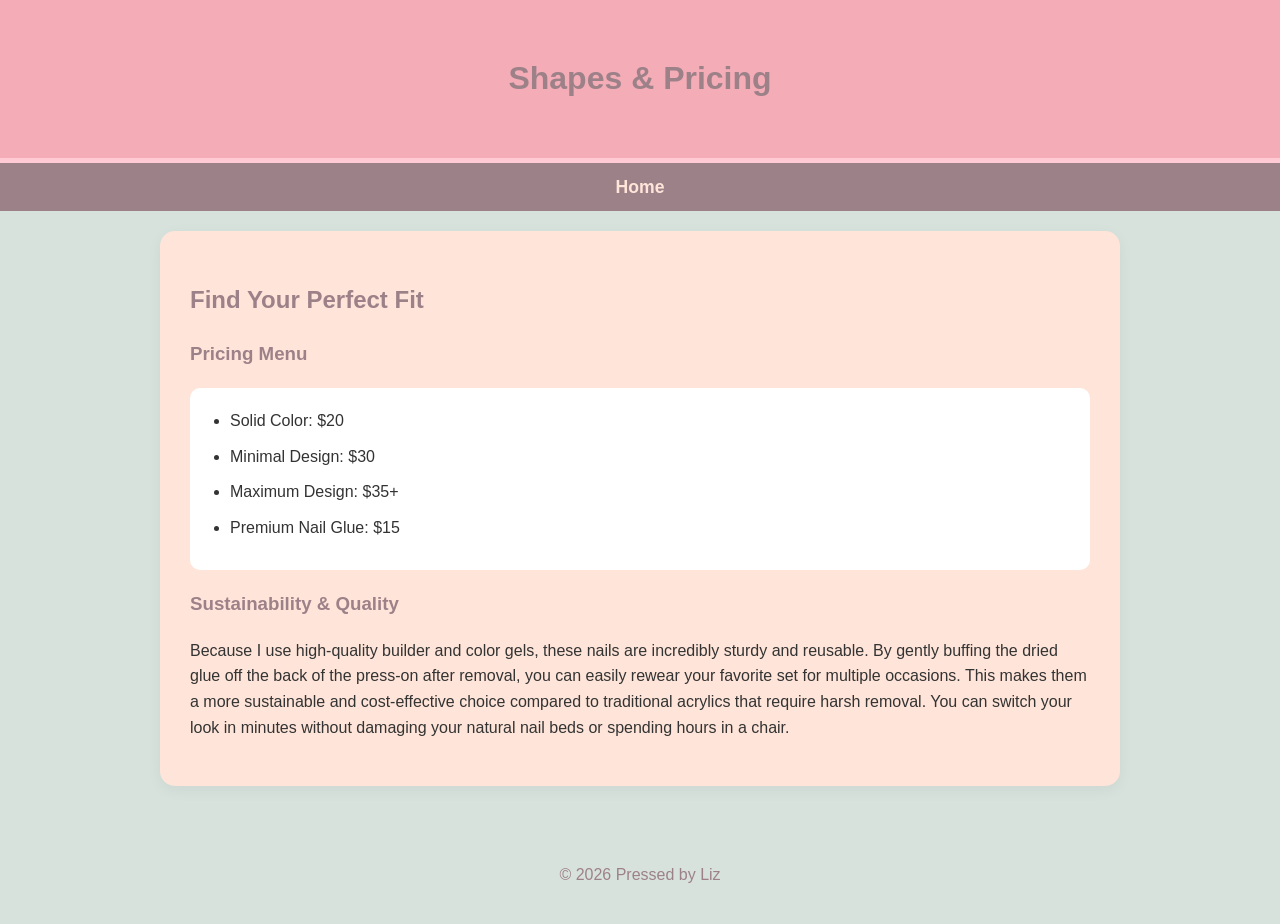
==== index.html @ 38fc1223 "Add files via upload" ====
<html lang="en">
<head>
    <meta charset="UTF-8">
    <title>Shop | Pressed by Liz</title>
    <link rel="stylesheet" href="styles.css">
</head>
<body>
    <header><h1>Shapes & Pricing</h1></header>
    <nav>
        <a href="index.html">Home</a>
    </nav>

    <section>
        <h2>Find Your Perfect Fit</h2>
        
        <h3>Pricing Menu</h3>
        <ul>
            <li>Solid Color: $20</li>
            <li>Minimal Design: $30</li>
            <li>Maximum Design: $35+</li>
            <li>Premium Nail Glue: $15</li>
        </ul>

        <h3>Sustainability & Quality</h3>
        <p>Because I use high-quality builder and color gels, these nails are incredibly sturdy and reusable. By gently buffing the dried glue off the back of the press-on after removal, you can easily rewear your favorite set for multiple occasions. This makes them a more sustainable and cost-effective choice compared to traditional acrylics that require harsh removal. You can switch your look in minutes without damaging your natural nail beds or spending hours in a chair.</p>
    </section>

    <footer><p>&copy; 2026 Pressed by Liz</p></footer>
</body>
</html>
---- styles.css ----
/* Color Palette Variables */
root {
  --alabaster-grey: #d8e2dcff;
  --powder-petal: #ffe5d9ff;
  --pastel-pink: #ffcad4ff;
  --cherry-blossom: #f4acb7ff;
  --dusty-mauve: #9d8189ff;
}

/* General Layout */
body {
    font-family: 'Poppins', Verdana, sans-serif;
    line-height: 1.6;
    margin: 0;
    padding: 0;
    background-color: #d8e2dcff; /* Alabaster Grey */
    color: #333;
}

/* Header & Navigation */
header {
    background-color: #f4acb7ff; /* Cherry Blossom */
    padding: 2rem 1rem;
    text-align: center;
    color: white;
    border-bottom: 5px solid #ffcad4ff; /* Pastel Pink */
}

nav {
    background-color: #9d8189ff; /* Dusty Mauve */
    padding: 10px;
    text-align: center;
    position: sticky;
    top: 0;
    z-index: 1000;
}

nav a {
    color: #ffe5d9ff; /* Powder Petal */
    text-decoration: none;
    font-weight: bold;
    margin: 0 15px;
    font-size: 1.1rem;
}

nav a:hover {
    color: #ffcad4ff; /* Pastel Pink */
}

/* Section Containers */
section {
    max-width: 900px;
    margin: 20px auto;
    padding: 30px;
    background-color: #ffe5d9ff; /* Powder Petal */
    border-radius: 15px;
    box-shadow: 0 4px 15px rgba(0,0,0,0.05);
}

h1, h2, h3 {
    color: #9d8189ff; /* Dusty Mauve */
}

/* Image Gallery at the Bottom */
#gallery {
    text-align: center;
}

#gallery img {
    border: 5px solid #ffcad4ff; /* Pastel Pink */
    border-radius: 10px;
    margin: 10px;
}

#gallery img:hover {
    transform: scale(1.05);
}

/* Lists & Buttons */
ul, ol {
    background: #ffffff;
    padding: 20px 40px;
    border-radius: 10px;
}

li {
    margin-bottom: 10px;
}

.btn {
    background-color: #f4acb7ff; /* Cherry Blossom */
    color: white;
    border: none;
    padding: 12px 24px;
    font-size: 1rem;
    border-radius: 25px;
    cursor: pointer;
}

.btn:hover {
    background-color: #9d8189ff; /* Dusty Mauve */
}

/* Footer */
footer {
    text-align: center;
    padding: 20px;
    background-color: #d8e2dcff;
    color: #9d8189ff;
    margin-top: 40px;
}

footer a {
    color: #f4acb7ff;
    text-decoration: none;
    font-weight: bold;
}
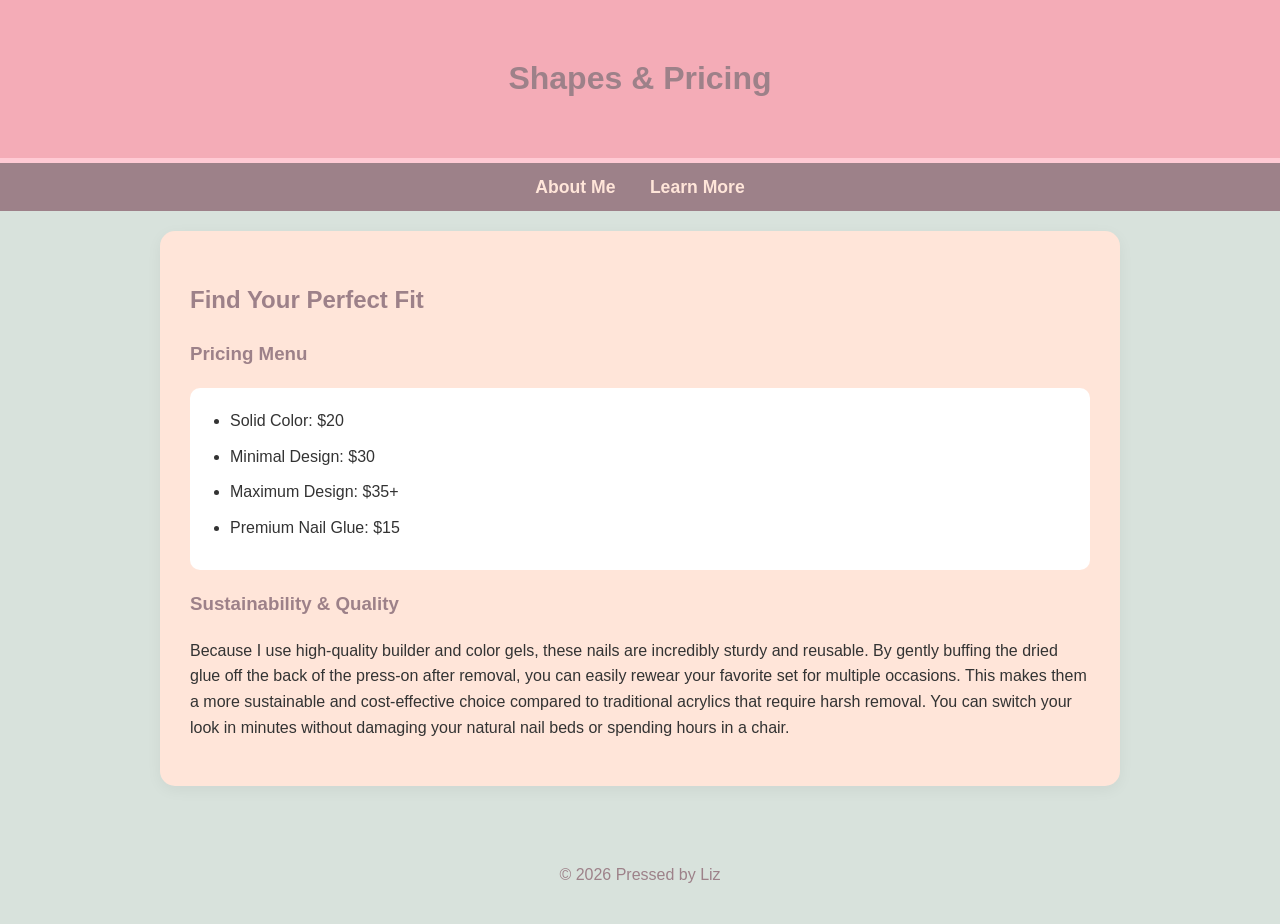
==== commit 0fc99a37: "Add files via upload" ====
--- a/index.html
+++ b/index.html
@@ -7,7 +7,8 @@
 <body>
     <header><h1>Shapes & Pricing</h1></header>
     <nav>
-        <a href="index.html">Home</a>
+        <a href="aboutme.html">About Me</a>
+        <a href="learnmore.html">Learn More</a>
     </nav>
 
     <section>
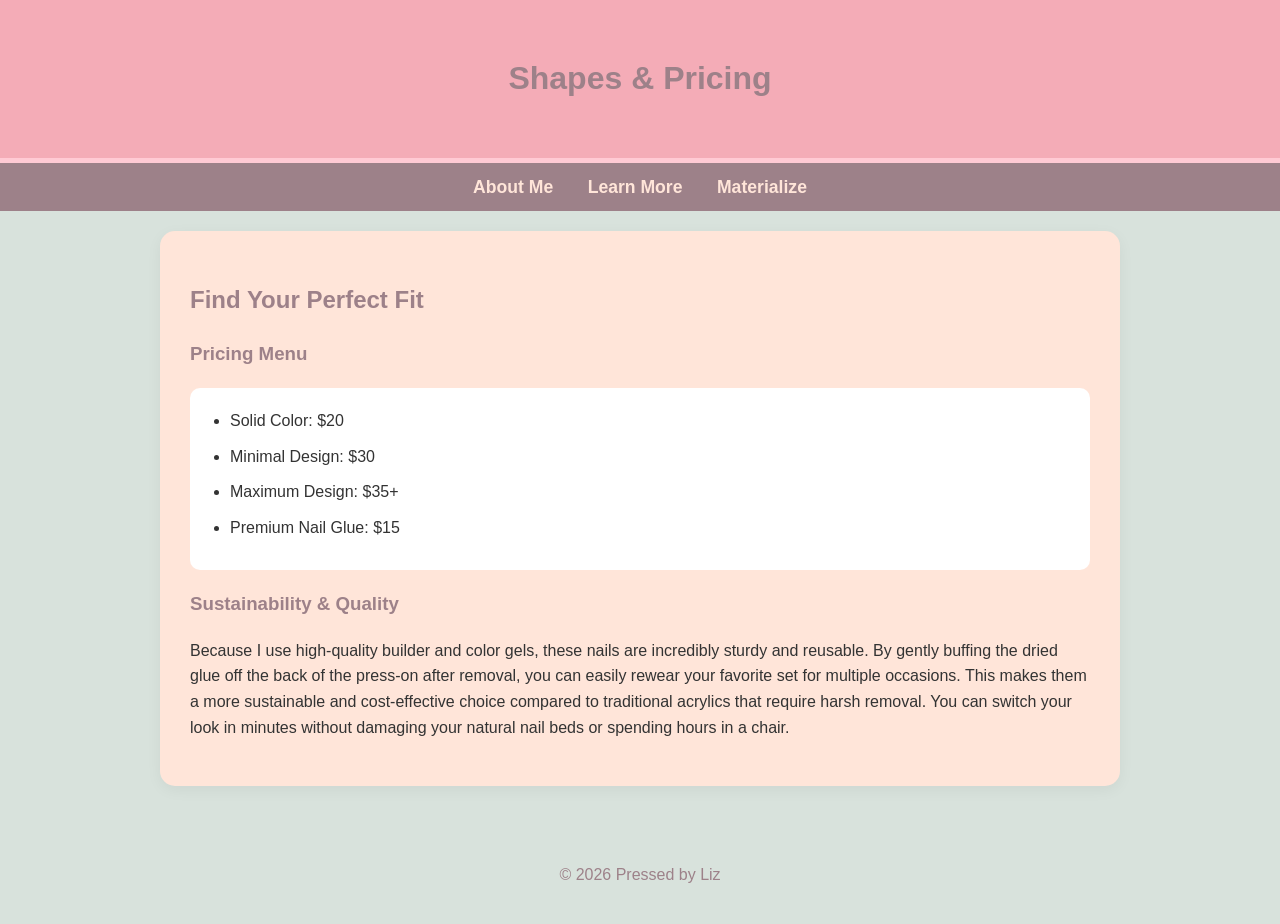
==== commit 4804d88d: "Add files via upload" ====
--- a/index.html
+++ b/index.html
@@ -9,6 +9,7 @@
     <nav>
         <a href="aboutme.html">About Me</a>
         <a href="learnmore.html">Learn More</a>
+        <a href="materialize.html">Materialize</a>
     </nav>
 
     <section>
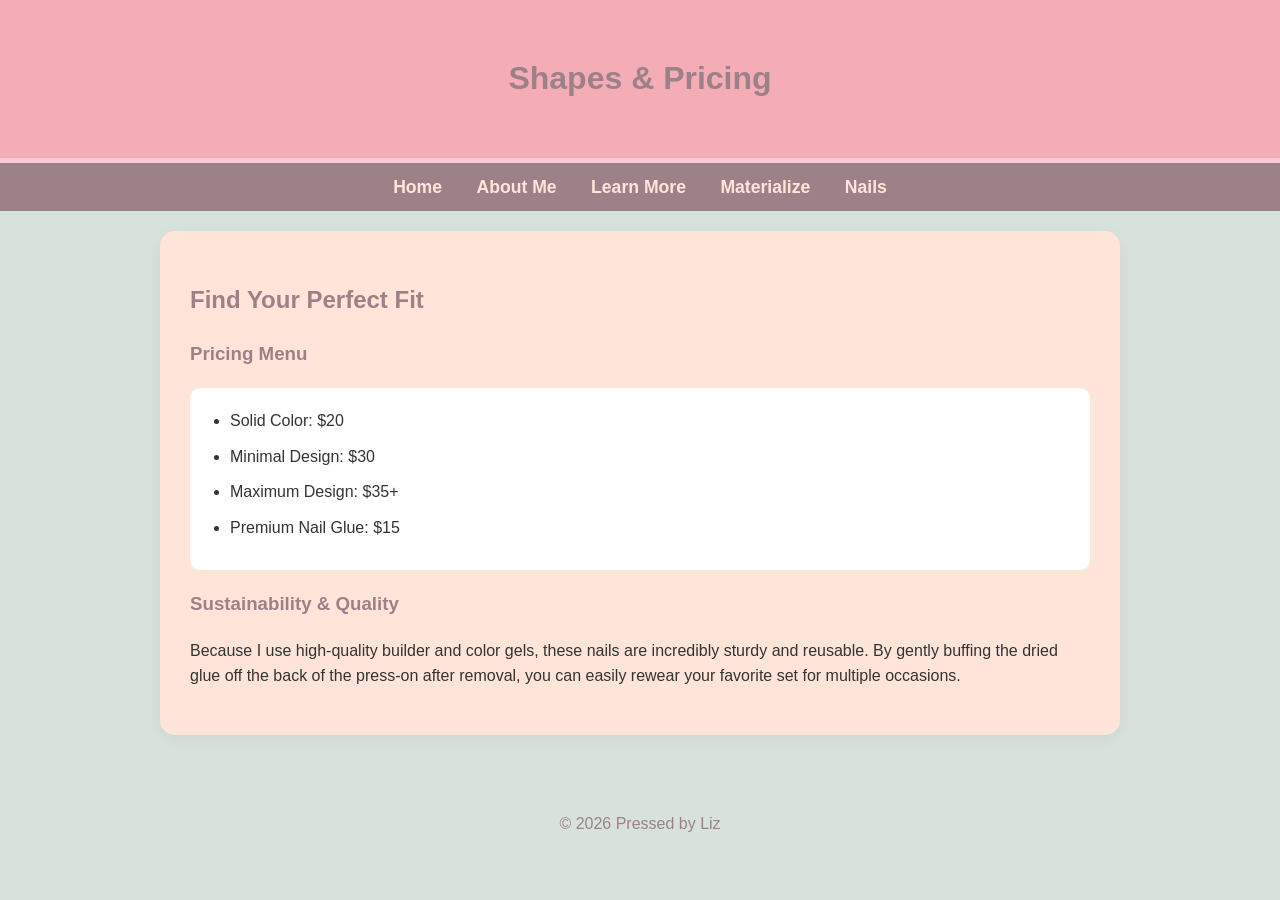
==== commit 209195b6: "Add files via upload" ====
--- a/index.html
+++ b/index.html
@@ -1,3 +1,4 @@
+<!DOCTYPE html>
 <html lang="en">
 <head>
     <meta charset="UTF-8">
@@ -7,14 +8,15 @@
 <body>
     <header><h1>Shapes & Pricing</h1></header>
     <nav>
+        <a href="index.html">Home</a>
         <a href="aboutme.html">About Me</a>
         <a href="learnmore.html">Learn More</a>
         <a href="materialize.html">Materialize</a>
+        <a href="nails.html">Nails</a>
     </nav>
 
     <section>
         <h2>Find Your Perfect Fit</h2>
-        
         <h3>Pricing Menu</h3>
         <ul>
             <li>Solid Color: $20</li>
@@ -22,9 +24,8 @@
             <li>Maximum Design: $35+</li>
             <li>Premium Nail Glue: $15</li>
         </ul>
-
         <h3>Sustainability & Quality</h3>
-        <p>Because I use high-quality builder and color gels, these nails are incredibly sturdy and reusable. By gently buffing the dried glue off the back of the press-on after removal, you can easily rewear your favorite set for multiple occasions. This makes them a more sustainable and cost-effective choice compared to traditional acrylics that require harsh removal. You can switch your look in minutes without damaging your natural nail beds or spending hours in a chair.</p>
+        <p>Because I use high-quality builder and color gels, these nails are incredibly sturdy and reusable. By gently buffing the dried glue off the back of the press-on after removal, you can easily rewear your favorite set for multiple occasions.</p>
     </section>
 
     <footer><p>&copy; 2026 Pressed by Liz</p></footer>
--- a/styles.css
+++ b/styles.css
@@ -114,4 +114,36 @@
     color: #f4acb7ff;
     text-decoration: none;
     font-weight: bold;
-}+}
+
+/* Custom Styles for non-Materialize pages */
+.container { width: 80%; margin: 0 auto; text-align: center; }
+
+.custom-nav {
+    background-color: #333;
+    padding: 1rem;
+    text-align: center;
+}
+
+.custom-nav a {
+    color: white;
+    text-decoration: none;
+    padding: 0 15px;
+}
+
+.row {
+    display: flex;
+    justify-content: space-around;
+    margin-bottom: 20px;
+}
+
+.card {
+    border: 1px solid #ddd;
+    padding: 10px;
+    box-shadow: 2px 2px 5px rgba(0,0,0,0.1);
+    width: 45%;
+}
+
+.card img { width: 100%; height: auto; }
+
+.caption { font-weight: bold; margin-top: 10px; }
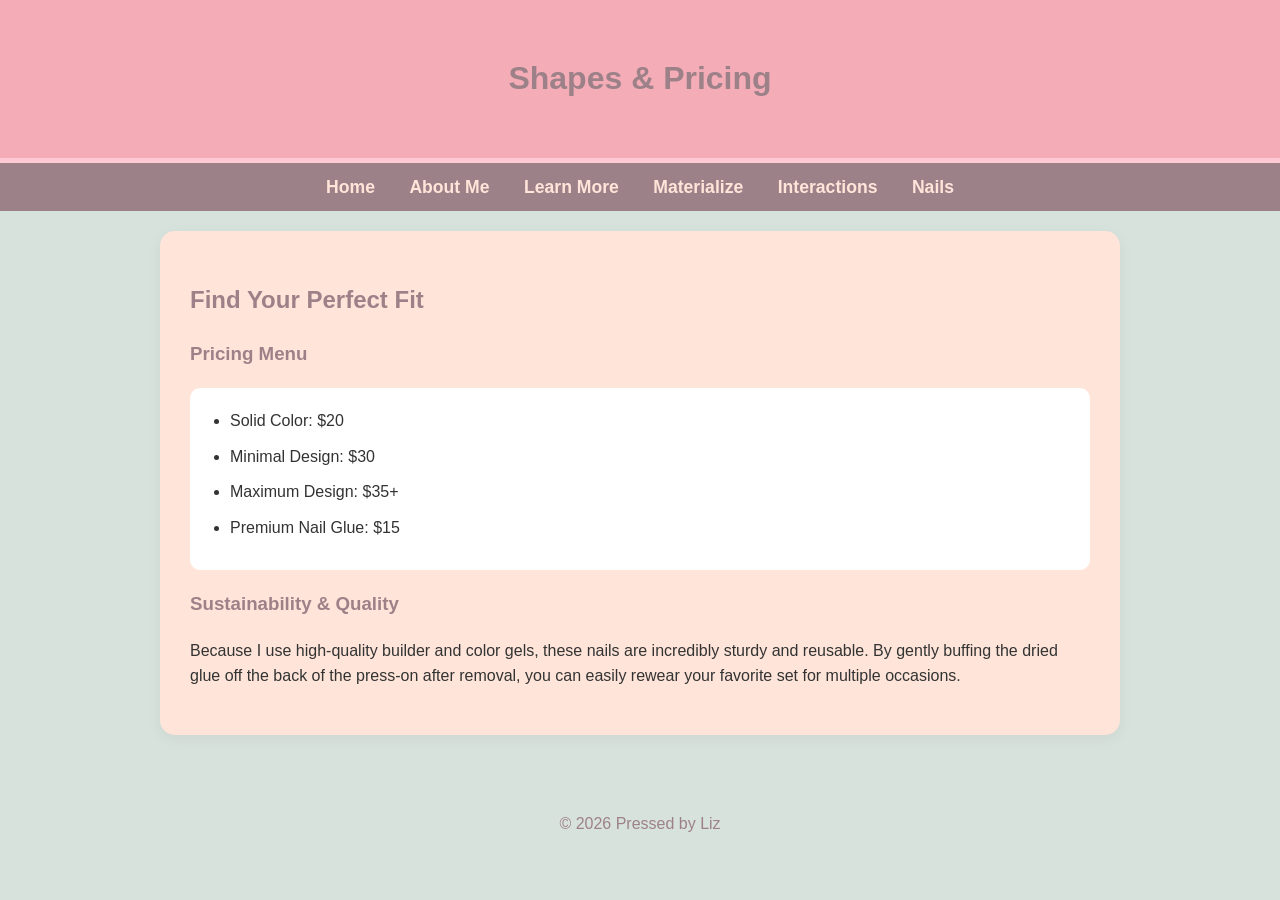
==== commit ba5be11e: "Add files via upload" ====
--- a/index.html
+++ b/index.html
@@ -12,6 +12,7 @@
         <a href="aboutme.html">About Me</a>
         <a href="learnmore.html">Learn More</a>
         <a href="materialize.html">Materialize</a>
+        <a href="jquery.html">Interactions</a>
         <a href="nails.html">Nails</a>
     </nav>
 
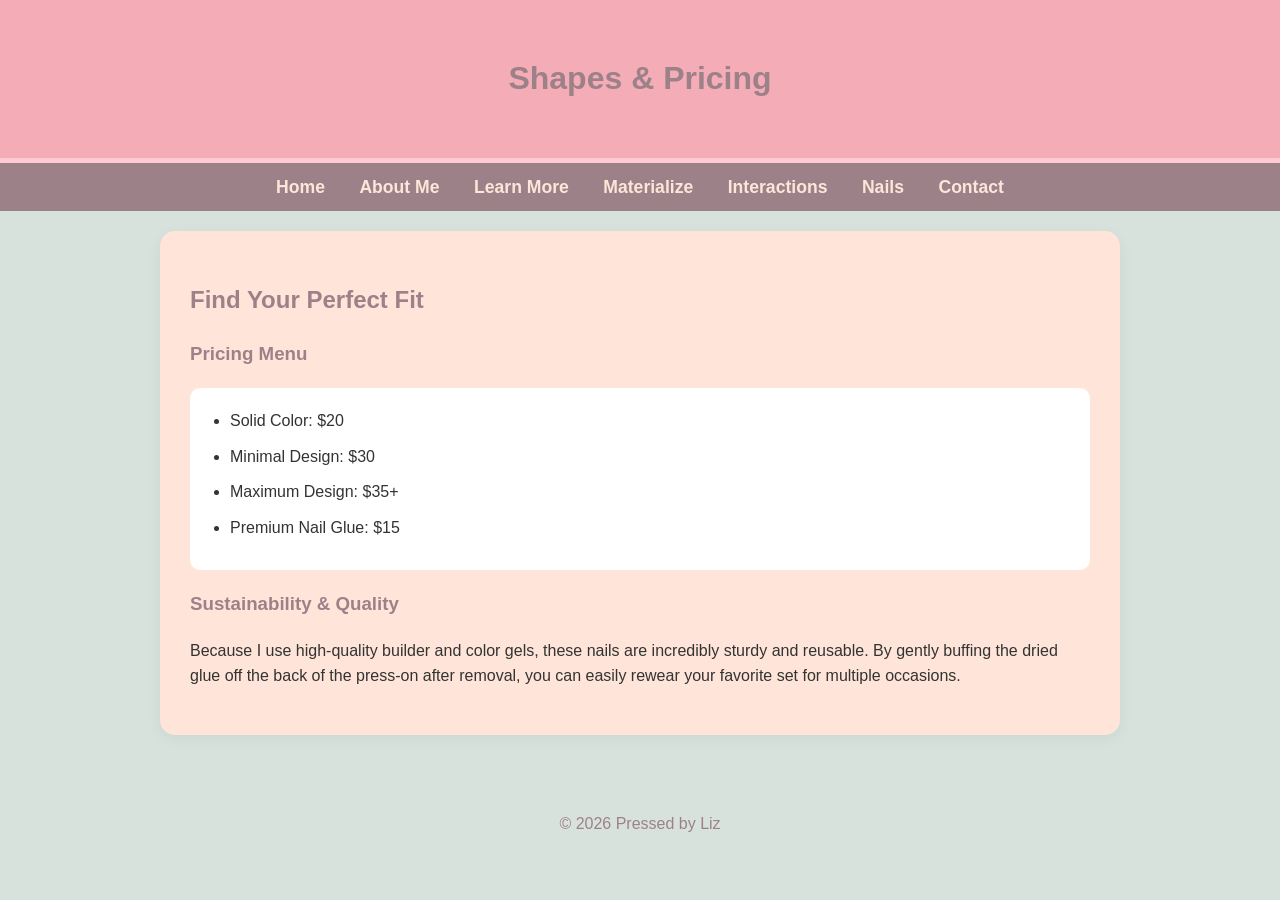
==== commit 8c34ea55: "Add files via upload" ====
--- a/index.html
+++ b/index.html
@@ -8,12 +8,13 @@
 <body>
     <header><h1>Shapes & Pricing</h1></header>
     <nav>
-        <a href="index.html">Home</a>
-        <a href="aboutme.html">About Me</a>
-        <a href="learnmore.html">Learn More</a>
-        <a href="materialize.html">Materialize</a>
-        <a href="jquery.html">Interactions</a>
-        <a href="nails.html">Nails</a>
+       <a href="index.html">Home</a>
+    <a href="aboutme.html">About Me</a>
+    <a href="learnmore.html">Learn More</a>
+    <a href="materialize.html">Materialize</a>
+    <a href="jquery.html">Interactions</a>
+    <a href="nails.html">Nails</a>
+    <a href="bootstrap.html">Contact</a> </nav>
     </nav>
 
     <section>
